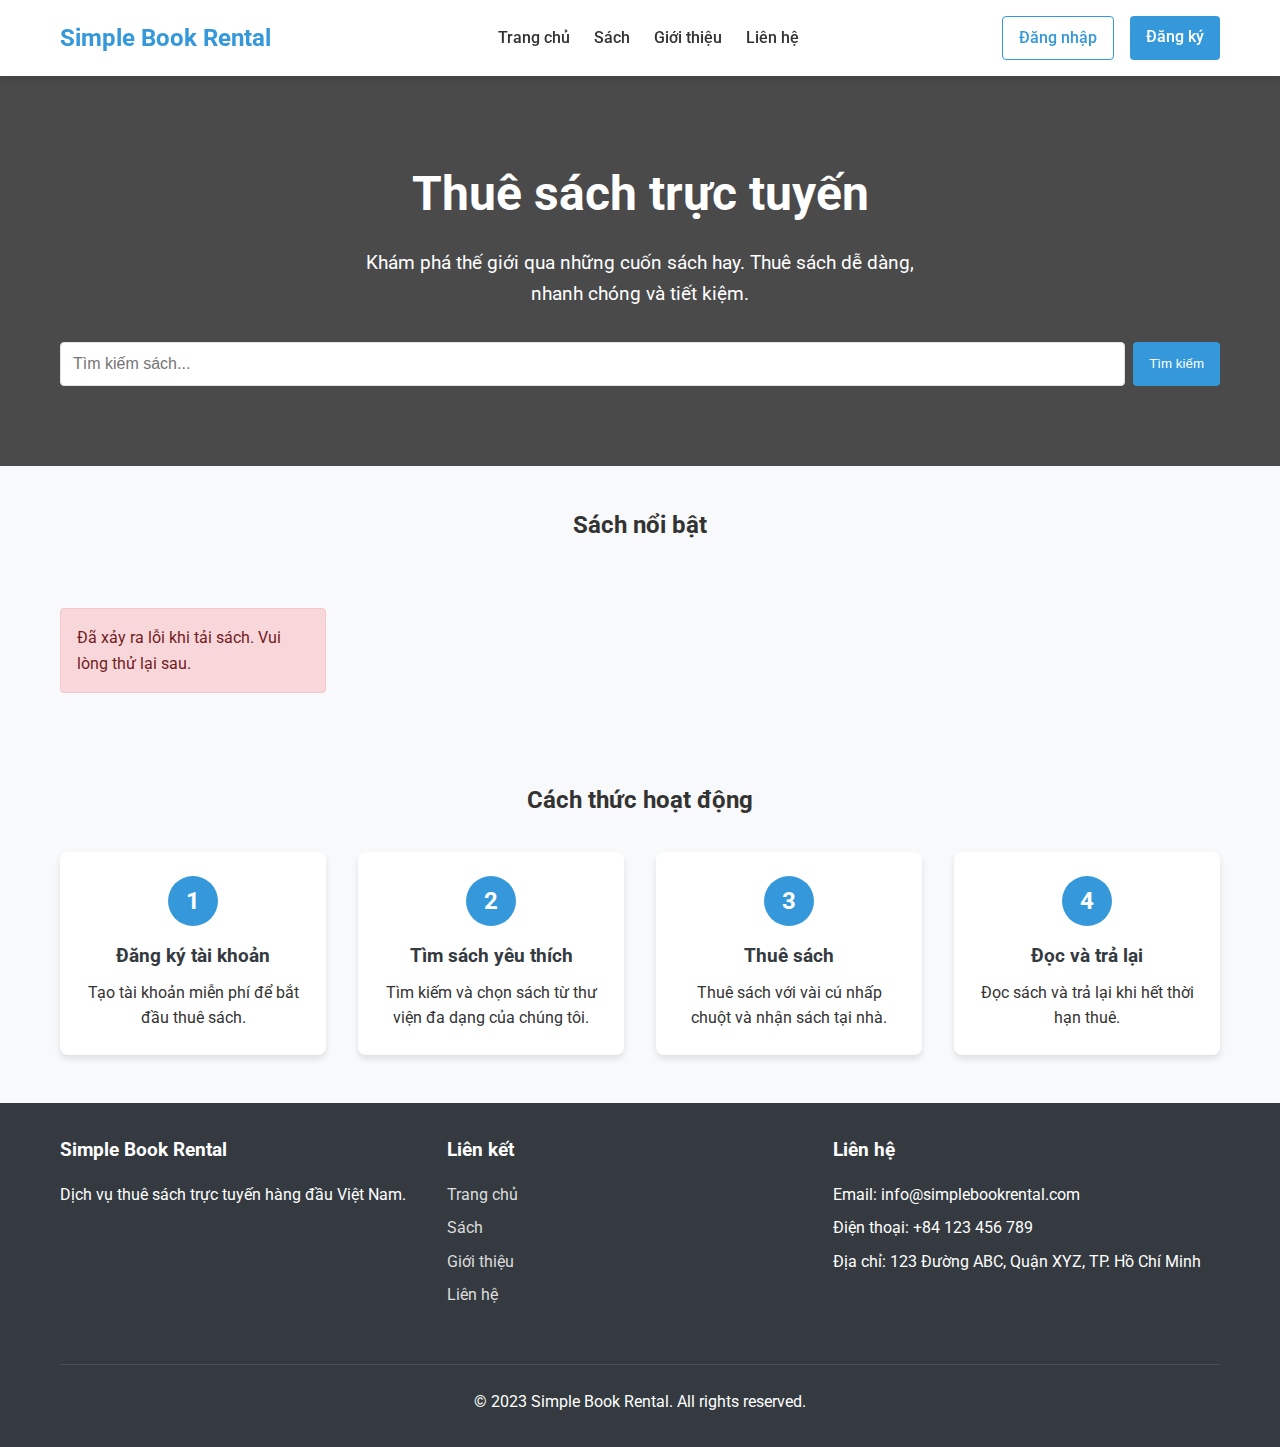
==== index.html @ a4442f51 "[+] Init" ====
<!DOCTYPE html>
<html lang="vi">
<head>
  <meta charset="UTF-8">
  <meta name="viewport" content="width=device-width, initial-scale=1.0">
  <title>Simple Book Rental - Thuê sách trực tuyến</title>
  <link rel="stylesheet" href="https://fonts.googleapis.com/css2?family=Roboto:wght@300;400;500;700&display=swap">
  <link rel="stylesheet" href="css/styles.css">
  <link rel="icon" href="images/favicon.ico" type="image/x-icon">
</head>
<body>
  <!-- Header -->
  <header>
    <div class="container">
      <nav class="navbar">
        <a href="index.html" class="logo">Simple Book Rental</a>

        <ul class="nav-links">
          <li><a href="index.html">Trang chủ</a></li>
          <li><a href="pages/books.html">Sách</a></li>
          <li><a href="pages/about.html">Giới thiệu</a></li>
          <li><a href="pages/contact.html">Liên hệ</a></li>
        </ul>

        <div class="auth-buttons">
          <!-- Will be populated by auth.js, but adding fallback buttons -->
          <a href="pages/login.html" class="btn btn-outline">Đăng nhập</a>
          <a href="pages/register.html" class="btn btn-primary">Đăng ký</a>
        </div>
      </nav>
    </div>
  </header>

  <!-- Hero Section -->
  <section class="hero">
    <div class="container">
      <h1>Thuê sách trực tuyến</h1>
      <p>Khám phá thế giới qua những cuốn sách hay. Thuê sách dễ dàng, nhanh chóng và tiết kiệm.</p>
      <form id="search-form" class="search-form">
        <input type="text" id="search-input" placeholder="Tìm kiếm sách..." required>
        <button type="submit" class="btn btn-primary">Tìm kiếm</button>
      </form>
    </div>
  </section>

  <!-- Featured Books -->
  <section class="container">
    <h2 class="text-center mt-5 mb-4">Sách nổi bật</h2>
    <div class="books-container">
      <!-- Books will be loaded dynamically -->
    </div>
  </section>

  <!-- How It Works -->
  <section class="container mt-5">
    <h2 class="text-center mb-4">Cách thức hoạt động</h2>
    <div class="steps-container">
      <div class="step">
        <div class="step-number">1</div>
        <h3>Đăng ký tài khoản</h3>
        <p>Tạo tài khoản miễn phí để bắt đầu thuê sách.</p>
      </div>
      <div class="step">
        <div class="step-number">2</div>
        <h3>Tìm sách yêu thích</h3>
        <p>Tìm kiếm và chọn sách từ thư viện đa dạng của chúng tôi.</p>
      </div>
      <div class="step">
        <div class="step-number">3</div>
        <h3>Thuê sách</h3>
        <p>Thuê sách với vài cú nhấp chuột và nhận sách tại nhà.</p>
      </div>
      <div class="step">
        <div class="step-number">4</div>
        <h3>Đọc và trả lại</h3>
        <p>Đọc sách và trả lại khi hết thời hạn thuê.</p>
      </div>
    </div>
  </section>

  <!-- Footer -->
  <footer>
    <div class="container">
      <div class="footer-content">
        <div class="footer-section">
          <h3 class="footer-title">Simple Book Rental</h3>
          <p>Dịch vụ thuê sách trực tuyến hàng đầu Việt Nam.</p>
        </div>

        <div class="footer-section">
          <h3 class="footer-title">Liên kết</h3>
          <ul class="footer-links">
            <li><a href="index.html">Trang chủ</a></li>
            <li><a href="pages/books.html">Sách</a></li>
            <li><a href="pages/about.html">Giới thiệu</a></li>
            <li><a href="pages/contact.html">Liên hệ</a></li>
          </ul>
        </div>

        <div class="footer-section">
          <h3 class="footer-title">Liên hệ</h3>
          <ul class="footer-links">
            <li>Email: info@simplebookrental.com</li>
            <li>Điện thoại: +84 123 456 789</li>
            <li>Địa chỉ: 123 Đường ABC, Quận XYZ, TP. Hồ Chí Minh</li>
          </ul>
        </div>
      </div>

      <div class="footer-bottom">
        <p>&copy; 2023 Simple Book Rental. All rights reserved.</p>
      </div>
    </div>
  </footer>

  <!-- JavaScript -->
  <script type="module" src="js/app.js"></script>
</body>
</html>
---- css/styles.css ----
/* Main CSS file for Simple Book Rental */

:root {
  --primary-color: #3498db;
  --secondary-color: #2ecc71;
  --accent-color: #e74c3c;
  --text-color: #333;
  --light-color: #f8f9fa;
  --dark-color: #343a40;
  --border-color: #dee2e6;
  --shadow: 0 4px 6px rgba(0, 0, 0, 0.1);
  --transition: all 0.3s ease;
}

* {
  margin: 0;
  padding: 0;
  box-sizing: border-box;
}

body {
  font-family: 'Roboto', sans-serif;
  line-height: 1.6;
  color: var(--text-color);
  background-color: var(--light-color);
}

.container {
  max-width: 1200px;
  margin: 0 auto;
  padding: 0 20px;
}

/* Header */
header {
  background-color: white;
  box-shadow: var(--shadow);
  position: sticky;
  top: 0;
  z-index: 100;
}

.navbar {
  display: flex;
  justify-content: space-between;
  align-items: center;
  padding: 1rem 0;
}

.logo {
  font-size: 1.5rem;
  font-weight: 700;
  color: var(--primary-color);
  text-decoration: none;
}

.nav-links {
  display: flex;
  list-style: none;
}

.nav-links li {
  margin-left: 1.5rem;
}

.nav-links a {
  text-decoration: none;
  color: var(--text-color);
  font-weight: 500;
  transition: var(--transition);
}

.nav-links a:hover {
  color: var(--primary-color);
}

.auth-buttons {
  display: flex;
  gap: 1rem;
}

/* Buttons */
.btn {
  display: inline-block;
  padding: 0.5rem 1rem;
  border-radius: 4px;
  text-decoration: none;
  font-weight: 500;
  cursor: pointer;
  transition: var(--transition);
  border: none;
}

.btn-primary {
  background-color: var(--primary-color);
  color: white;
}

.btn-primary:hover {
  background-color: #2980b9;
}

.btn-secondary {
  background-color: var(--secondary-color);
  color: white;
}

.btn-secondary:hover {
  background-color: #27ae60;
}

.btn-danger {
  background-color: var(--accent-color);
  color: white;
}

.btn-danger:hover {
  background-color: #c0392b;
}

.btn-outline {
  background-color: transparent;
  border: 1px solid var(--primary-color);
  color: var(--primary-color);
}

.btn-outline:hover {
  background-color: var(--primary-color);
  color: white;
}

/* Hero Section */
.hero {
  background: linear-gradient(rgba(0, 0, 0, 0.7), rgba(0, 0, 0, 0.7)), url('../images/library.jpg');
  background-size: cover;
  background-position: center;
  color: white;
  text-align: center;
  padding: 5rem 0;
}

.hero h1 {
  font-size: 3rem;
  margin-bottom: 1rem;
}

.hero p {
  font-size: 1.2rem;
  max-width: 600px;
  margin: 0 auto 2rem;
}

/* Book Cards */
.books-container {
  display: grid;
  grid-template-columns: repeat(auto-fill, minmax(250px, 1fr));
  gap: 2rem;
  padding: 2rem 0;
}

.book-card {
  background-color: white;
  border-radius: 8px;
  overflow: hidden;
  box-shadow: var(--shadow);
  transition: var(--transition);
}

.book-card:hover {
  transform: translateY(-5px);
  box-shadow: 0 10px 20px rgba(0, 0, 0, 0.1);
}

.book-img {
  height: 200px;
  width: 100%;
  object-fit: cover;
}

.book-info {
  padding: 1.5rem;
}

.book-title {
  font-size: 1.2rem;
  margin-bottom: 0.5rem;
  color: var(--dark-color);
}

.book-author {
  color: #666;
  margin-bottom: 1rem;
}

.book-description {
  margin-bottom: 1rem;
  display: -webkit-box;
  -webkit-line-clamp: 3;
  -webkit-box-orient: vertical;
  overflow: hidden;
}

/* Forms */
.form-container {
  max-width: 500px;
  margin: 2rem auto;
  padding: 2rem;
  background-color: white;
  border-radius: 8px;
  box-shadow: var(--shadow);
}

.form-title {
  text-align: center;
  margin-bottom: 2rem;
  color: var(--primary-color);
}

.form-group {
  margin-bottom: 1.5rem;
}

.form-label {
  display: block;
  margin-bottom: 0.5rem;
  font-weight: 500;
}

.form-input {
  width: 100%;
  padding: 0.75rem;
  border: 1px solid var(--border-color);
  border-radius: 4px;
  font-size: 1rem;
}

.form-input:focus {
  outline: none;
  border-color: var(--primary-color);
}

.form-submit {
  width: 100%;
  padding: 0.75rem;
  background-color: var(--primary-color);
  color: white;
  border: none;
  border-radius: 4px;
  font-size: 1rem;
  cursor: pointer;
  transition: var(--transition);
}

.form-submit:hover {
  background-color: #2980b9;
}

.form-link {
  display: block;
  text-align: center;
  margin-top: 1rem;
  color: var(--primary-color);
  text-decoration: none;
}

/* Book Detail */
.book-detail {
  display: flex;
  gap: 2rem;
  margin: 2rem 0;
}

.book-detail-img {
  flex: 0 0 300px;
  height: 450px;
  object-fit: cover;
  border-radius: 8px;
  box-shadow: var(--shadow);
}

.book-detail-info {
  flex: 1;
}

.book-detail-title {
  font-size: 2rem;
  margin-bottom: 0.5rem;
}

.book-detail-author {
  font-size: 1.2rem;
  color: #666;
  margin-bottom: 1rem;
}

.book-detail-isbn {
  margin-bottom: 1rem;
  color: #666;
}

.book-detail-description {
  margin-bottom: 2rem;
  line-height: 1.8;
}

/* Profile */
.profile-container {
  display: grid;
  grid-template-columns: 1fr 2fr;
  gap: 2rem;
  margin: 2rem 0;
}

.profile-sidebar {
  background-color: white;
  border-radius: 8px;
  padding: 1.5rem;
  box-shadow: var(--shadow);
}

.profile-main {
  background-color: white;
  border-radius: 8px;
  padding: 1.5rem;
  box-shadow: var(--shadow);
}

.profile-name {
  font-size: 1.5rem;
  margin-bottom: 0.5rem;
}

.profile-email {
  color: #666;
  margin-bottom: 1.5rem;
}

.profile-nav {
  list-style: none;
}

.profile-nav li {
  margin-bottom: 0.5rem;
}

.profile-nav a {
  display: block;
  padding: 0.5rem;
  text-decoration: none;
  color: var(--text-color);
  border-radius: 4px;
  transition: var(--transition);
}

.profile-nav a:hover,
.profile-nav a.active {
  background-color: var(--primary-color);
  color: white;
}

/* Footer */
footer {
  background-color: var(--dark-color);
  color: white;
  padding: 2rem 0;
  margin-top: 3rem;
}

.footer-content {
  display: flex;
  justify-content: space-between;
  flex-wrap: wrap;
}

.footer-section {
  flex: 1;
  min-width: 200px;
  margin-bottom: 1.5rem;
}

.footer-title {
  font-size: 1.2rem;
  margin-bottom: 1rem;
}

.footer-links {
  list-style: none;
}

.footer-links li {
  margin-bottom: 0.5rem;
}

.footer-links a {
  color: #ddd;
  text-decoration: none;
  transition: var(--transition);
}

.footer-links a:hover {
  color: white;
}

.footer-bottom {
  text-align: center;
  padding-top: 1.5rem;
  border-top: 1px solid rgba(255, 255, 255, 0.1);
  margin-top: 1.5rem;
}

/* Alerts */
.alert {
  padding: 1rem;
  border-radius: 4px;
  margin-bottom: 1rem;
}

.alert-success {
  background-color: #d4edda;
  color: #155724;
  border: 1px solid #c3e6cb;
}

.alert-danger {
  background-color: #f8d7da;
  color: #721c24;
  border: 1px solid #f5c6cb;
}

.alert-warning {
  background-color: #fff3cd;
  color: #856404;
  border: 1px solid #ffeeba;
}

/* Responsive */
@media (max-width: 768px) {
  .navbar {
    flex-direction: column;
    align-items: flex-start;
  }

  .nav-links {
    margin-top: 1rem;
    flex-direction: column;
  }

  .nav-links li {
    margin-left: 0;
    margin-bottom: 0.5rem;
  }

  .auth-buttons {
    margin-top: 1rem;
  }

  .book-detail {
    flex-direction: column;
  }

  .book-detail-img {
    width: 100%;
    height: auto;
  }

  .profile-container {
    grid-template-columns: 1fr;
  }
}

/* Loading Spinner */
.spinner {
  display: inline-block;
  width: 50px;
  height: 50px;
  border: 3px solid rgba(0, 0, 0, 0.1);
  border-radius: 50%;
  border-top-color: var(--primary-color);
  animation: spin 1s ease-in-out infinite;
}

@keyframes spin {
  to {
    transform: rotate(360deg);
  }
}

.loading-container {
  display: flex;
  justify-content: center;
  align-items: center;
  height: 200px;
}

/* About Page */
.about-content {
  max-width: 800px;
  margin: 0 auto;
  line-height: 1.8;
}

.about-content h2 {
  color: var(--primary-color);
  margin-top: 2rem;
}

.about-content ul {
  margin-left: 2rem;
  margin-bottom: 1rem;
}

.about-content ul li {
  margin-bottom: 0.5rem;
}

/* Contact Page */
.contact-container {
  display: grid;
  grid-template-columns: 1fr 1fr;
  gap: 2rem;
  margin: 2rem 0;
}

.contact-info, .contact-form {
  background-color: white;
  border-radius: 8px;
  padding: 1.5rem;
  box-shadow: var(--shadow);
}

.contact-item {
  margin-bottom: 1.5rem;
}

.contact-item h3 {
  color: var(--primary-color);
  margin-bottom: 0.5rem;
}

@media (max-width: 768px) {
  .contact-container {
    grid-template-columns: 1fr;
  }
}

/* Steps Container */
.steps-container {
  display: grid;
  grid-template-columns: repeat(auto-fit, minmax(250px, 1fr));
  gap: 2rem;
  margin: 2rem 0;
}

.step {
  background-color: white;
  border-radius: 8px;
  padding: 1.5rem;
  box-shadow: var(--shadow);
  text-align: center;
}

.step-number {
  display: flex;
  justify-content: center;
  align-items: center;
  width: 50px;
  height: 50px;
  background-color: var(--primary-color);
  color: white;
  border-radius: 50%;
  margin: 0 auto 1rem;
  font-size: 1.5rem;
  font-weight: 700;
}

.step h3 {
  margin-bottom: 0.5rem;
  color: var(--dark-color);
}

/* Search and Filter */
.search-filter {
  display: flex;
  justify-content: space-between;
  align-items: center;
  flex-wrap: wrap;
  gap: 1rem;
  margin-bottom: 2rem;
}

.search-form {
  display: flex;
  gap: 0.5rem;
  flex: 1;
}

.search-form input {
  flex: 1;
  padding: 0.75rem;
  border: 1px solid var(--border-color);
  border-radius: 4px;
  font-size: 1rem;
}

.filter-container {
  display: flex;
  gap: 0.5rem;
}

/* Pagination */
.pagination {
  display: flex;
  justify-content: center;
  align-items: center;
  gap: 1rem;
  margin: 2rem 0;
}

#page-info {
  font-weight: 500;
}

/* Utilities */
.text-center {
  text-align: center;
}

.mt-1 { margin-top: 0.5rem; }
.mt-2 { margin-top: 1rem; }
.mt-3 { margin-top: 1.5rem; }
.mt-4 { margin-top: 2rem; }
.mt-5 { margin-top: 2.5rem; }

.mb-1 { margin-bottom: 0.5rem; }
.mb-2 { margin-bottom: 1rem; }
.mb-3 { margin-bottom: 1.5rem; }
.mb-4 { margin-bottom: 2rem; }
.mb-5 { margin-bottom: 2.5rem; }

.hidden {
  display: none;
}
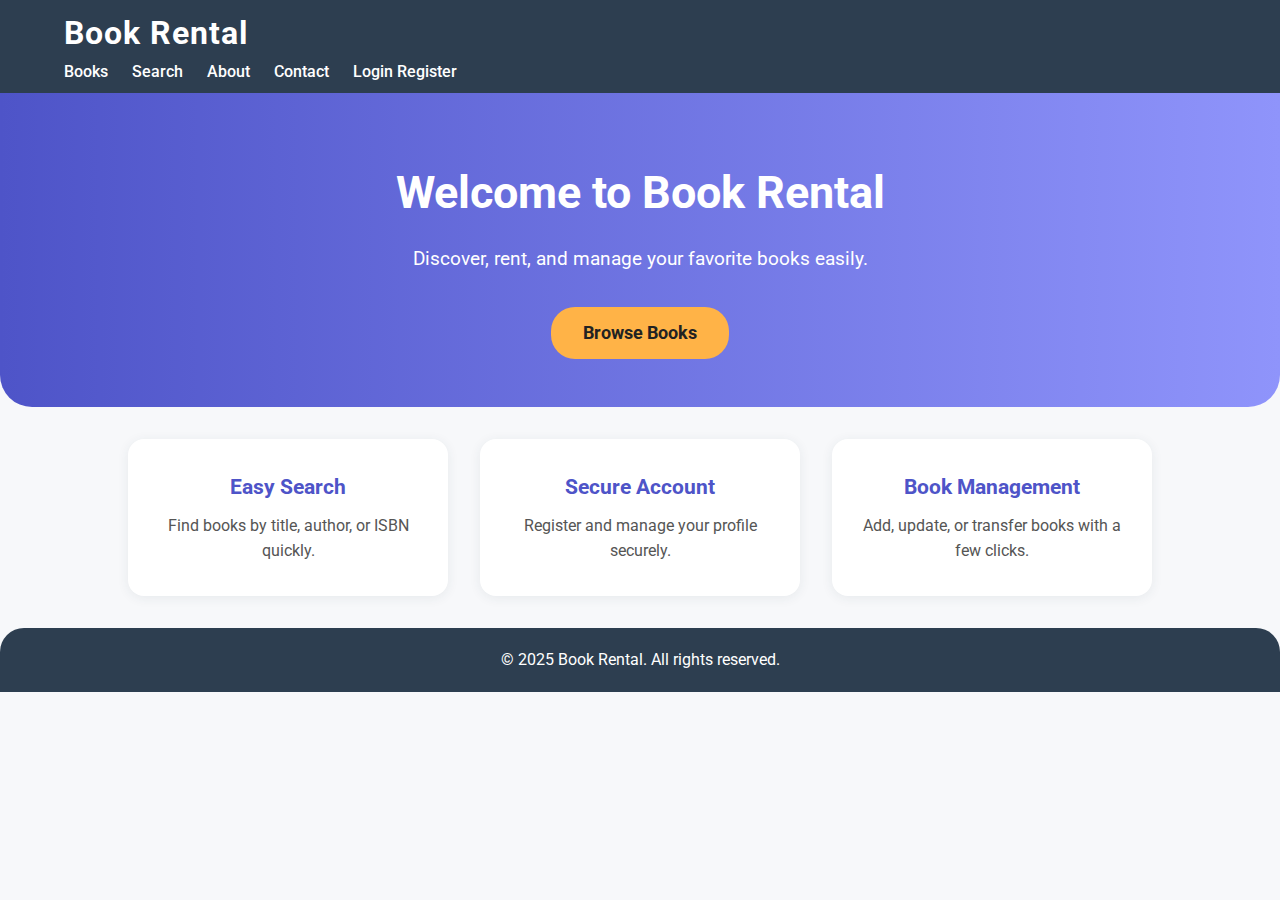
==== commit 1d14aaeb: "[!] Rewrite" ====
--- a/index.html
+++ b/index.html
@@ -1,119 +1,62 @@
 <!DOCTYPE html>
 <html lang="vi">
 <head>
-  <meta charset="UTF-8">
-  <meta name="viewport" content="width=device-width, initial-scale=1.0">
-  <title>Simple Book Rental - Thuê sách trực tuyến</title>
-  <link rel="stylesheet" href="https://fonts.googleapis.com/css2?family=Roboto:wght@300;400;500;700&display=swap">
-  <link rel="stylesheet" href="css/styles.css">
-  <link rel="icon" href="images/favicon.ico" type="image/x-icon">
+  <meta charset="UTF-8" />
+  <meta name="viewport" content="width=device-width, initial-scale=1.0"/>
+  <title>Book Rental</title>
+  <link rel="stylesheet" href="css/styles.css"/>
+  <!-- Google Fonts for modern look -->
+  <link href="https://fonts.googleapis.com/css?family=Roboto:400,700&display=swap" rel="stylesheet"/>
 </head>
 <body>
-  <!-- Header -->
   <header>
-    <div class="container">
-      <nav class="navbar">
-        <a href="index.html" class="logo">Simple Book Rental</a>
-
-        <ul class="nav-links">
-          <li><a href="index.html">Trang chủ</a></li>
-          <li><a href="pages/books.html">Sách</a></li>
-          <li><a href="pages/about.html">Giới thiệu</a></li>
-          <li><a href="pages/contact.html">Liên hệ</a></li>
+    <nav class="navbar">
+      <div class="container">
+        <a href="index.html" class="logo">Book Rental</a>
+        <ul class="nav-links" id="navLinks">
+          <li><a href="pages/books.html">Books</a></li>
+          <li><a href="pages/search.html">Search</a></li>
+          <li><a href="pages/about.html">About</a></li>
+          <li><a href="pages/contact.html">Contact</a></li>
+          <li id="nav-auth"></li>
         </ul>
-
-        <div class="auth-buttons">
-          <!-- Will be populated by auth.js, but adding fallback buttons -->
-          <a href="pages/login.html" class="btn btn-outline">Đăng nhập</a>
-          <a href="pages/register.html" class="btn btn-primary">Đăng ký</a>
+        <div class="menu-toggle" id="menuToggle">&#9776;</div>
+      </div>
+    </nav>
+  </header>
+  <main>
+    <section class="hero">
+      <div class="container">
+        <h1>Welcome to Book Rental</h1>
+        <p>Discover, rent, and manage your favorite books easily.</p>
+        <a href="pages/books.html" class="btn-primary">Browse Books</a>
+      </div>
+    </section>
+    <section class="features">
+      <div class="container features-grid">
+        <div class="feature-card">
+          <h2>Easy Search</h2>
+          <p>Find books by title, author, or ISBN quickly.</p>
         </div>
-      </nav>
-    </div>
-  </header>
-
-  <!-- Hero Section -->
-  <section class="hero">
-    <div class="container">
-      <h1>Thuê sách trực tuyến</h1>
-      <p>Khám phá thế giới qua những cuốn sách hay. Thuê sách dễ dàng, nhanh chóng và tiết kiệm.</p>
-      <form id="search-form" class="search-form">
-        <input type="text" id="search-input" placeholder="Tìm kiếm sách..." required>
-        <button type="submit" class="btn btn-primary">Tìm kiếm</button>
-      </form>
-    </div>
-  </section>
-
-  <!-- Featured Books -->
-  <section class="container">
-    <h2 class="text-center mt-5 mb-4">Sách nổi bật</h2>
-    <div class="books-container">
-      <!-- Books will be loaded dynamically -->
-    </div>
-  </section>
-
-  <!-- How It Works -->
-  <section class="container mt-5">
-    <h2 class="text-center mb-4">Cách thức hoạt động</h2>
-    <div class="steps-container">
-      <div class="step">
-        <div class="step-number">1</div>
-        <h3>Đăng ký tài khoản</h3>
-        <p>Tạo tài khoản miễn phí để bắt đầu thuê sách.</p>
+        <div class="feature-card">
+          <h2>Secure Account</h2>
+          <p>Register and manage your profile securely.</p>
+        </div>
+        <div class="feature-card">
+          <h2>Book Management</h2>
+          <p>Add, update, or transfer books with a few clicks.</p>
+        </div>
       </div>
-      <div class="step">
-        <div class="step-number">2</div>
-        <h3>Tìm sách yêu thích</h3>
-        <p>Tìm kiếm và chọn sách từ thư viện đa dạng của chúng tôi.</p>
-      </div>
-      <div class="step">
-        <div class="step-number">3</div>
-        <h3>Thuê sách</h3>
-        <p>Thuê sách với vài cú nhấp chuột và nhận sách tại nhà.</p>
-      </div>
-      <div class="step">
-        <div class="step-number">4</div>
-        <h3>Đọc và trả lại</h3>
-        <p>Đọc sách và trả lại khi hết thời hạn thuê.</p>
-      </div>
-    </div>
-  </section>
-
-  <!-- Footer -->
+    </section>
+  </main>
   <footer>
     <div class="container">
-      <div class="footer-content">
-        <div class="footer-section">
-          <h3 class="footer-title">Simple Book Rental</h3>
-          <p>Dịch vụ thuê sách trực tuyến hàng đầu Việt Nam.</p>
-        </div>
-
-        <div class="footer-section">
-          <h3 class="footer-title">Liên kết</h3>
-          <ul class="footer-links">
-            <li><a href="index.html">Trang chủ</a></li>
-            <li><a href="pages/books.html">Sách</a></li>
-            <li><a href="pages/about.html">Giới thiệu</a></li>
-            <li><a href="pages/contact.html">Liên hệ</a></li>
-          </ul>
-        </div>
-
-        <div class="footer-section">
-          <h3 class="footer-title">Liên hệ</h3>
-          <ul class="footer-links">
-            <li>Email: info@simplebookrental.com</li>
-            <li>Điện thoại: +84 123 456 789</li>
-            <li>Địa chỉ: 123 Đường ABC, Quận XYZ, TP. Hồ Chí Minh</li>
-          </ul>
-        </div>
-      </div>
-
-      <div class="footer-bottom">
-        <p>&copy; 2023 Simple Book Rental. All rights reserved.</p>
-      </div>
+      <p>&copy; 2025 Book Rental. All rights reserved.</p>
     </div>
   </footer>
-
-  <!-- JavaScript -->
-  <script type="module" src="js/app.js"></script>
+  <script src="js/app.js"></script>
+  <script src="js/api.js"></script>
+  <script src="js/auth.js"></script>
+  <script src="js/utils.js"></script>
 </body>
 </html>
--- a/css/styles.css
+++ b/css/styles.css
@@ -1,642 +1,193 @@
-/* Main CSS file for Simple Book Rental */
+/* Book Rental - Main Stylesheet */
+/* Author: Cline (auto-generated) */
+/* All code is commented in English for maintainability. */
 
-:root {
-  --primary-color: #3498db;
-  --secondary-color: #2ecc71;
-  --accent-color: #e74c3c;
-  --text-color: #333;
-  --light-color: #f8f9fa;
-  --dark-color: #343a40;
-  --border-color: #dee2e6;
-  --shadow: 0 4px 6px rgba(0, 0, 0, 0.1);
-  --transition: all 0.3s ease;
+/* Reset and base styles */
+*,
+*::before,
+*::after {
+  box-sizing: border-box;
+  margin: 0;
+  padding: 0;
 }
 
-* {
-  margin: 0;
-  padding: 0;
-  box-sizing: border-box;
+html, body {
+  font-family: 'Roboto', Arial, sans-serif;
+  background: #f7f8fa;
+  color: #222;
+  min-height: 100vh;
+  line-height: 1.6;
 }
 
-body {
-  font-family: 'Roboto', sans-serif;
-  line-height: 1.6;
-  color: var(--text-color);
-  background-color: var(--light-color);
+/* Container */
+.container {
+  width: 90%;
+  max-width: 1200px;
+  margin: 0 auto;
 }
 
-.container {
-  max-width: 1200px;
-  margin: 0 auto;
-  padding: 0 20px;
-}
-
-/* Header */
-header {
-  background-color: white;
-  box-shadow: var(--shadow);
-  position: sticky;
-  top: 0;
-  z-index: 100;
-}
-
+/* Navbar styles */
 .navbar {
-  display: flex;
-  justify-content: space-between;
-  align-items: center;
-  padding: 1rem 0;
+  background: #2d3e50;
+  color: #fff;
+  padding: 0.5rem 0;
+  box-shadow: 0 2px 8px rgba(0,0,0,0.04);
 }
 
 .logo {
-  font-size: 1.5rem;
+  font-size: 2rem;
   font-weight: 700;
-  color: var(--primary-color);
+  color: #fff;
   text-decoration: none;
+  letter-spacing: 1px;
 }
 
 .nav-links {
+  list-style: none;
   display: flex;
-  list-style: none;
+  gap: 1.5rem;
+  align-items: center;
 }
 
-.nav-links li {
-  margin-left: 1.5rem;
+.nav-links li a {
+  color: #fff;
+  text-decoration: none;
+  font-weight: 500;
+  transition: color 0.2s;
 }
 
-.nav-links a {
-  text-decoration: none;
-  color: var(--text-color);
-  font-weight: 500;
-  transition: var(--transition);
+.nav-links li a:hover {
+  color: #ffb347;
 }
 
-.nav-links a:hover {
-  color: var(--primary-color);
+.menu-toggle {
+  display: none;
+  font-size: 2rem;
+  cursor: pointer;
+  color: #fff;
 }
 
-.auth-buttons {
-  display: flex;
-  gap: 1rem;
-}
-
-/* Buttons */
-.btn {
-  display: inline-block;
-  padding: 0.5rem 1rem;
-  border-radius: 4px;
-  text-decoration: none;
-  font-weight: 500;
-  cursor: pointer;
-  transition: var(--transition);
-  border: none;
-}
-
-.btn-primary {
-  background-color: var(--primary-color);
-  color: white;
-}
-
-.btn-primary:hover {
-  background-color: #2980b9;
-}
-
-.btn-secondary {
-  background-color: var(--secondary-color);
-  color: white;
-}
-
-.btn-secondary:hover {
-  background-color: #27ae60;
-}
-
-.btn-danger {
-  background-color: var(--accent-color);
-  color: white;
-}
-
-.btn-danger:hover {
-  background-color: #c0392b;
-}
-
-.btn-outline {
-  background-color: transparent;
-  border: 1px solid var(--primary-color);
-  color: var(--primary-color);
-}
-
-.btn-outline:hover {
-  background-color: var(--primary-color);
-  color: white;
-}
-
-/* Hero Section */
+/* Hero section */
 .hero {
-  background: linear-gradient(rgba(0, 0, 0, 0.7), rgba(0, 0, 0, 0.7)), url('../images/library.jpg');
-  background-size: cover;
-  background-position: center;
-  color: white;
+  background: linear-gradient(90deg, #4e54c8 0%, #8f94fb 100%);
+  color: #fff;
+  padding: 4rem 0 3rem 0;
   text-align: center;
-  padding: 5rem 0;
+  border-radius: 0 0 32px 32px;
+  margin-bottom: 2rem;
 }
 
 .hero h1 {
-  font-size: 3rem;
+  font-size: 2.8rem;
   margin-bottom: 1rem;
+  font-weight: 700;
 }
 
 .hero p {
   font-size: 1.2rem;
-  max-width: 600px;
-  margin: 0 auto 2rem;
+  margin-bottom: 2rem;
 }
 
-/* Book Cards */
-.books-container {
-  display: grid;
-  grid-template-columns: repeat(auto-fill, minmax(250px, 1fr));
-  gap: 2rem;
-  padding: 2rem 0;
+.btn-primary {
+  display: inline-block;
+  background: #ffb347;
+  color: #222;
+  padding: 0.75rem 2rem;
+  border-radius: 24px;
+  font-weight: 700;
+  text-decoration: none;
+  font-size: 1.1rem;
+  transition: background 0.2s;
 }
 
-.book-card {
-  background-color: white;
-  border-radius: 8px;
-  overflow: hidden;
-  box-shadow: var(--shadow);
-  transition: var(--transition);
+.btn-primary:hover {
+  background: #ffd580;
 }
 
-.book-card:hover {
-  transform: translateY(-5px);
-  box-shadow: 0 10px 20px rgba(0, 0, 0, 0.1);
-}
-
-.book-img {
-  height: 200px;
-  width: 100%;
-  object-fit: cover;
-}
-
-.book-info {
-  padding: 1.5rem;
-}
-
-.book-title {
-  font-size: 1.2rem;
-  margin-bottom: 0.5rem;
-  color: var(--dark-color);
-}
-
-.book-author {
-  color: #666;
-  margin-bottom: 1rem;
-}
-
-.book-description {
-  margin-bottom: 1rem;
-  display: -webkit-box;
-  -webkit-line-clamp: 3;
-  -webkit-box-orient: vertical;
-  overflow: hidden;
-}
-
-/* Forms */
-.form-container {
-  max-width: 500px;
-  margin: 2rem auto;
-  padding: 2rem;
-  background-color: white;
-  border-radius: 8px;
-  box-shadow: var(--shadow);
-}
-
-.form-title {
-  text-align: center;
-  margin-bottom: 2rem;
-  color: var(--primary-color);
-}
-
-.form-group {
-  margin-bottom: 1.5rem;
-}
-
-.form-label {
-  display: block;
-  margin-bottom: 0.5rem;
-  font-weight: 500;
-}
-
-.form-input {
-  width: 100%;
-  padding: 0.75rem;
-  border: 1px solid var(--border-color);
-  border-radius: 4px;
-  font-size: 1rem;
-}
-
-.form-input:focus {
-  outline: none;
-  border-color: var(--primary-color);
-}
-
-.form-submit {
-  width: 100%;
-  padding: 0.75rem;
-  background-color: var(--primary-color);
-  color: white;
-  border: none;
-  border-radius: 4px;
-  font-size: 1rem;
-  cursor: pointer;
-  transition: var(--transition);
-}
-
-.form-submit:hover {
-  background-color: #2980b9;
-}
-
-.form-link {
-  display: block;
-  text-align: center;
-  margin-top: 1rem;
-  color: var(--primary-color);
-  text-decoration: none;
-}
-
-/* Book Detail */
-.book-detail {
-  display: flex;
-  gap: 2rem;
+/* Features section */
+.features {
   margin: 2rem 0;
 }
 
-.book-detail-img {
-  flex: 0 0 300px;
-  height: 450px;
-  object-fit: cover;
-  border-radius: 8px;
-  box-shadow: var(--shadow);
+.features-grid {
+  display: flex;
+  gap: 2rem;
+  justify-content: center;
+  flex-wrap: wrap;
 }
 
-.book-detail-info {
-  flex: 1;
+.feature-card {
+  background: #fff;
+  border-radius: 16px;
+  box-shadow: 0 2px 12px rgba(44,62,80,0.08);
+  padding: 2rem 1.5rem;
+  min-width: 220px;
+  max-width: 320px;
+  flex: 1 1 220px;
+  text-align: center;
 }
 
-.book-detail-title {
-  font-size: 2rem;
+.feature-card h2 {
+  color: #4e54c8;
   margin-bottom: 0.5rem;
+  font-size: 1.3rem;
 }
 
-.book-detail-author {
-  font-size: 1.2rem;
-  color: #666;
-  margin-bottom: 1rem;
-}
-
-.book-detail-isbn {
-  margin-bottom: 1rem;
-  color: #666;
-}
-
-.book-detail-description {
-  margin-bottom: 2rem;
-  line-height: 1.8;
-}
-
-/* Profile */
-.profile-container {
-  display: grid;
-  grid-template-columns: 1fr 2fr;
-  gap: 2rem;
-  margin: 2rem 0;
-}
-
-.profile-sidebar {
-  background-color: white;
-  border-radius: 8px;
-  padding: 1.5rem;
-  box-shadow: var(--shadow);
-}
-
-.profile-main {
-  background-color: white;
-  border-radius: 8px;
-  padding: 1.5rem;
-  box-shadow: var(--shadow);
-}
-
-.profile-name {
-  font-size: 1.5rem;
-  margin-bottom: 0.5rem;
-}
-
-.profile-email {
-  color: #666;
-  margin-bottom: 1.5rem;
-}
-
-.profile-nav {
-  list-style: none;
-}
-
-.profile-nav li {
-  margin-bottom: 0.5rem;
-}
-
-.profile-nav a {
-  display: block;
-  padding: 0.5rem;
-  text-decoration: none;
-  color: var(--text-color);
-  border-radius: 4px;
-  transition: var(--transition);
-}
-
-.profile-nav a:hover,
-.profile-nav a.active {
-  background-color: var(--primary-color);
-  color: white;
+.feature-card p {
+  color: #555;
+  font-size: 1rem;
 }
 
 /* Footer */
 footer {
-  background-color: var(--dark-color);
-  color: white;
-  padding: 2rem 0;
-  margin-top: 3rem;
+  background: #2d3e50;
+  color: #fff;
+  text-align: center;
+  padding: 1.2rem 0;
+  margin-top: 2rem;
+  border-radius: 24px 24px 0 0;
+  font-size: 1rem;
 }
 
-.footer-content {
-  display: flex;
-  justify-content: space-between;
-  flex-wrap: wrap;
+/* Responsive styles */
+@media (max-width: 900px) {
+  .features-grid {
+    flex-direction: column;
+    align-items: center;
+  }
 }
 
-.footer-section {
-  flex: 1;
-  min-width: 200px;
-  margin-bottom: 1.5rem;
-}
-
-.footer-title {
-  font-size: 1.2rem;
-  margin-bottom: 1rem;
-}
-
-.footer-links {
-  list-style: none;
-}
-
-.footer-links li {
-  margin-bottom: 0.5rem;
-}
-
-.footer-links a {
-  color: #ddd;
-  text-decoration: none;
-  transition: var(--transition);
-}
-
-.footer-links a:hover {
-  color: white;
-}
-
-.footer-bottom {
-  text-align: center;
-  padding-top: 1.5rem;
-  border-top: 1px solid rgba(255, 255, 255, 0.1);
-  margin-top: 1.5rem;
-}
-
-/* Alerts */
-.alert {
-  padding: 1rem;
-  border-radius: 4px;
-  margin-bottom: 1rem;
-}
-
-.alert-success {
-  background-color: #d4edda;
-  color: #155724;
-  border: 1px solid #c3e6cb;
-}
-
-.alert-danger {
-  background-color: #f8d7da;
-  color: #721c24;
-  border: 1px solid #f5c6cb;
-}
-
-.alert-warning {
-  background-color: #fff3cd;
-  color: #856404;
-  border: 1px solid #ffeeba;
-}
-
-/* Responsive */
-@media (max-width: 768px) {
-  .navbar {
+@media (max-width: 700px) {
+  .navbar .container {
     flex-direction: column;
     align-items: flex-start;
   }
-
   .nav-links {
-    margin-top: 1rem;
     flex-direction: column;
+    gap: 1rem;
+    width: 100%;
+    display: none;
+    background: #2d3e50;
+    position: absolute;
+    top: 60px;
+    left: 0;
+    padding: 1rem 0;
+    z-index: 10;
   }
-
-  .nav-links li {
-    margin-left: 0;
-    margin-bottom: 0.5rem;
+  .nav-links.active {
+    display: flex;
   }
-
-  .auth-buttons {
-    margin-top: 1rem;
-  }
-
-  .book-detail {
-    flex-direction: column;
-  }
-
-  .book-detail-img {
-    width: 100%;
-    height: auto;
-  }
-
-  .profile-container {
-    grid-template-columns: 1fr;
+  .menu-toggle {
+    display: block;
+    margin-left: auto;
   }
 }
 
-/* Loading Spinner */
-.spinner {
-  display: inline-block;
-  width: 50px;
-  height: 50px;
-  border: 3px solid rgba(0, 0, 0, 0.1);
-  border-radius: 50%;
-  border-top-color: var(--primary-color);
-  animation: spin 1s ease-in-out infinite;
+::-webkit-scrollbar {
+  width: 8px;
+  background: #eee;
 }
-
-@keyframes spin {
-  to {
-    transform: rotate(360deg);
-  }
+::-webkit-scrollbar-thumb {
+  background: #bdbdbd;
+  border-radius: 8px;
 }
-
-.loading-container {
-  display: flex;
-  justify-content: center;
-  align-items: center;
-  height: 200px;
-}
-
-/* About Page */
-.about-content {
-  max-width: 800px;
-  margin: 0 auto;
-  line-height: 1.8;
-}
-
-.about-content h2 {
-  color: var(--primary-color);
-  margin-top: 2rem;
-}
-
-.about-content ul {
-  margin-left: 2rem;
-  margin-bottom: 1rem;
-}
-
-.about-content ul li {
-  margin-bottom: 0.5rem;
-}
-
-/* Contact Page */
-.contact-container {
-  display: grid;
-  grid-template-columns: 1fr 1fr;
-  gap: 2rem;
-  margin: 2rem 0;
-}
-
-.contact-info, .contact-form {
-  background-color: white;
-  border-radius: 8px;
-  padding: 1.5rem;
-  box-shadow: var(--shadow);
-}
-
-.contact-item {
-  margin-bottom: 1.5rem;
-}
-
-.contact-item h3 {
-  color: var(--primary-color);
-  margin-bottom: 0.5rem;
-}
-
-@media (max-width: 768px) {
-  .contact-container {
-    grid-template-columns: 1fr;
-  }
-}
-
-/* Steps Container */
-.steps-container {
-  display: grid;
-  grid-template-columns: repeat(auto-fit, minmax(250px, 1fr));
-  gap: 2rem;
-  margin: 2rem 0;
-}
-
-.step {
-  background-color: white;
-  border-radius: 8px;
-  padding: 1.5rem;
-  box-shadow: var(--shadow);
-  text-align: center;
-}
-
-.step-number {
-  display: flex;
-  justify-content: center;
-  align-items: center;
-  width: 50px;
-  height: 50px;
-  background-color: var(--primary-color);
-  color: white;
-  border-radius: 50%;
-  margin: 0 auto 1rem;
-  font-size: 1.5rem;
-  font-weight: 700;
-}
-
-.step h3 {
-  margin-bottom: 0.5rem;
-  color: var(--dark-color);
-}
-
-/* Search and Filter */
-.search-filter {
-  display: flex;
-  justify-content: space-between;
-  align-items: center;
-  flex-wrap: wrap;
-  gap: 1rem;
-  margin-bottom: 2rem;
-}
-
-.search-form {
-  display: flex;
-  gap: 0.5rem;
-  flex: 1;
-}
-
-.search-form input {
-  flex: 1;
-  padding: 0.75rem;
-  border: 1px solid var(--border-color);
-  border-radius: 4px;
-  font-size: 1rem;
-}
-
-.filter-container {
-  display: flex;
-  gap: 0.5rem;
-}
-
-/* Pagination */
-.pagination {
-  display: flex;
-  justify-content: center;
-  align-items: center;
-  gap: 1rem;
-  margin: 2rem 0;
-}
-
-#page-info {
-  font-weight: 500;
-}
-
-/* Utilities */
-.text-center {
-  text-align: center;
-}
-
-.mt-1 { margin-top: 0.5rem; }
-.mt-2 { margin-top: 1rem; }
-.mt-3 { margin-top: 1.5rem; }
-.mt-4 { margin-top: 2rem; }
-.mt-5 { margin-top: 2.5rem; }
-
-.mb-1 { margin-bottom: 0.5rem; }
-.mb-2 { margin-bottom: 1rem; }
-.mb-3 { margin-bottom: 1.5rem; }
-.mb-4 { margin-bottom: 2rem; }
-.mb-5 { margin-bottom: 2.5rem; }
-
-.hidden {
-  display: none;
-}
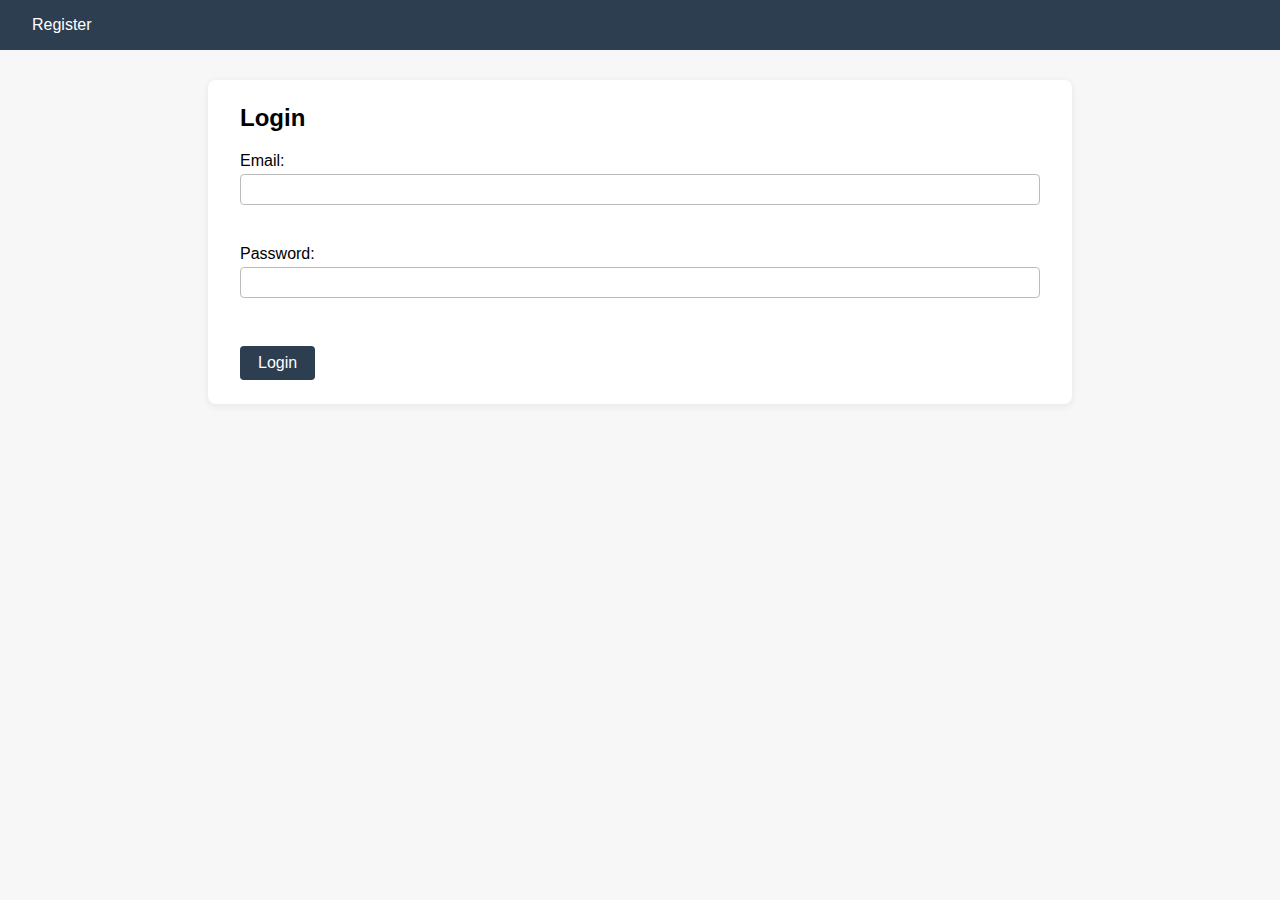
==== commit cb4e3066: "[!] Rewrite" ====
--- a/index.html
+++ b/index.html
@@ -1,62 +1,91 @@
 <!DOCTYPE html>
-<html lang="vi">
+<html lang="en">
 <head>
-  <meta charset="UTF-8" />
-  <meta name="viewport" content="width=device-width, initial-scale=1.0"/>
-  <title>Book Rental</title>
-  <link rel="stylesheet" href="css/styles.css"/>
-  <!-- Google Fonts for modern look -->
-  <link href="https://fonts.googleapis.com/css?family=Roboto:400,700&display=swap" rel="stylesheet"/>
+  <meta charset="UTF-8">
+  <title>Simple Book Rental</title>
+  <meta name="viewport" content="width=device-width, initial-scale=1.0">
+  <link rel="stylesheet" href="style.css">
 </head>
 <body>
-  <header>
-    <nav class="navbar">
-      <div class="container">
-        <a href="index.html" class="logo">Book Rental</a>
-        <ul class="nav-links" id="navLinks">
-          <li><a href="pages/books.html">Books</a></li>
-          <li><a href="pages/search.html">Search</a></li>
-          <li><a href="pages/about.html">About</a></li>
-          <li><a href="pages/contact.html">Contact</a></li>
-          <li id="nav-auth"></li>
-        </ul>
-        <div class="menu-toggle" id="menuToggle">&#9776;</div>
+  <nav id="navbar">
+    <span id="nav-home" class="nav-link">Home</span>
+    <span id="nav-profile" class="nav-link">Profile</span>
+    <span id="nav-logout" class="nav-link" style="display:none;">Logout</span>
+    <span id="nav-login" class="nav-link">Login</span>
+    <span id="nav-register" class="nav-link">Register</span>
+  </nav>
+
+  <main>
+    <!-- Home: Book Table -->
+    <section id="home-section" style="display:none;">
+      <h2>Your Books</h2>
+      <button id="btn-add-book">Add Book</button>
+      <table id="books-table">
+        <thead>
+          <tr>
+            <th>Title</th>
+            <th>Author</th>
+            <th>ISBN</th>
+            <th>Description</th>
+            <th>Actions</th>
+          </tr>
+        </thead>
+        <tbody>
+          <!-- Book rows here -->
+        </tbody>
+      </table>
+    </section>
+
+    <!-- Profile -->
+    <section id="profile-section" style="display:none;">
+      <h2>User Profile</h2>
+      <form id="profile-form">
+        <label>Name: <input type="text" id="profile-name" required></label><br>
+        <label>Email: <input type="email" id="profile-email" required></label><br>
+        <label>New Password: <input type="password" id="profile-password"></label><br>
+        <button type="submit">Update Profile</button>
+      </form>
+    </section>
+
+    <!-- Login -->
+    <section id="login-section" style="display:none;">
+      <h2>Login</h2>
+      <form id="login-form">
+        <label>Email: <input type="email" id="login-email" required></label><br>
+        <label>Password: <input type="password" id="login-password" required></label><br>
+        <button type="submit">Login</button>
+      </form>
+    </section>
+
+    <!-- Register -->
+    <section id="register-section" style="display:none;">
+      <h2>Register</h2>
+      <form id="register-form">
+        <label>Name: <input type="text" id="register-name" required></label><br>
+        <label>Email: <input type="email" id="register-email" required></label><br>
+        <label>Password: <input type="password" id="register-password" required></label><br>
+        <button type="submit">Register</button>
+      </form>
+    </section>
+
+    <!-- Book Modal (Add/Edit) -->
+    <div id="book-modal" class="modal" style="display:none;">
+      <div class="modal-content">
+        <span class="close" id="close-book-modal">&times;</span>
+        <h2 id="book-modal-title">Add/Edit Book</h2>
+        <form id="book-form">
+          <label>Title: <input type="text" id="book-title" required></label><br>
+          <label>Author: <input type="text" id="book-author" required></label><br>
+          <label>ISBN: <input type="text" id="book-isbn" required></label><br>
+          <label>Description: <textarea id="book-description"></textarea></label><br>
+          <button type="submit" id="book-form-submit">Save</button>
+        </form>
       </div>
-    </nav>
-  </header>
-  <main>
-    <section class="hero">
-      <div class="container">
-        <h1>Welcome to Book Rental</h1>
-        <p>Discover, rent, and manage your favorite books easily.</p>
-        <a href="pages/books.html" class="btn-primary">Browse Books</a>
-      </div>
-    </section>
-    <section class="features">
-      <div class="container features-grid">
-        <div class="feature-card">
-          <h2>Easy Search</h2>
-          <p>Find books by title, author, or ISBN quickly.</p>
-        </div>
-        <div class="feature-card">
-          <h2>Secure Account</h2>
-          <p>Register and manage your profile securely.</p>
-        </div>
-        <div class="feature-card">
-          <h2>Book Management</h2>
-          <p>Add, update, or transfer books with a few clicks.</p>
-        </div>
-      </div>
-    </section>
+    </div>
   </main>
-  <footer>
-    <div class="container">
-      <p>&copy; 2025 Book Rental. All rights reserved.</p>
-    </div>
-  </footer>
-  <script src="js/app.js"></script>
-  <script src="js/api.js"></script>
-  <script src="js/auth.js"></script>
-  <script src="js/utils.js"></script>
+
+  <div id="message" style="display:none;"></div>
+
+  <script src="main.js"></script>
 </body>
 </html>
--- a/style.css
+++ b/style.css
@@ -0,0 +1,137 @@
+body {
+  font-family: Arial, sans-serif;
+  margin: 0;
+  background: #f7f7f7;
+}
+
+nav#navbar {
+  background: #2d3e50;
+  color: #fff;
+  padding: 10px 20px;
+  display: flex;
+  gap: 20px;
+  align-items: center;
+}
+
+.nav-link {
+  cursor: pointer;
+  padding: 6px 12px;
+  border-radius: 4px;
+  transition: background 0.2s;
+}
+
+.nav-link:hover {
+  background: #1a232f;
+}
+
+main {
+  max-width: 800px;
+  margin: 30px auto;
+  background: #fff;
+  padding: 24px 32px;
+  border-radius: 8px;
+  box-shadow: 0 2px 8px rgba(0,0,0,0.07);
+}
+
+h2 {
+  margin-top: 0;
+}
+
+form label {
+  display: block;
+  margin-bottom: 10px;
+}
+
+input[type="text"], input[type="email"], input[type="password"], textarea {
+  width: 100%;
+  padding: 7px 10px;
+  margin-top: 4px;
+  margin-bottom: 12px;
+  border: 1px solid #bbb;
+  border-radius: 4px;
+  box-sizing: border-box;
+}
+
+button {
+  background: #2d3e50;
+  color: #fff;
+  border: none;
+  padding: 8px 18px;
+  border-radius: 4px;
+  cursor: pointer;
+  font-size: 1em;
+  margin-top: 8px;
+  transition: background 0.2s;
+}
+
+button:hover {
+  background: #1a232f;
+}
+
+#books-table {
+  width: 100%;
+  border-collapse: collapse;
+  margin-top: 16px;
+}
+
+#books-table th, #books-table td {
+  border: 1px solid #ddd;
+  padding: 8px;
+  text-align: left;
+}
+
+#books-table th {
+  background: #f0f0f0;
+}
+
+#books-table tr:nth-child(even) {
+  background: #fafafa;
+}
+
+#books-table tr:hover {
+  background: #f1f7ff;
+}
+
+.modal {
+  position: fixed;
+  z-index: 1000;
+  left: 0; top: 0; right: 0; bottom: 0;
+  background: rgba(0,0,0,0.3);
+  display: flex;
+  align-items: center;
+  justify-content: center;
+}
+
+.modal-content {
+  background: #fff;
+  padding: 24px 32px;
+  border-radius: 8px;
+  min-width: 320px;
+  max-width: 400px;
+  position: relative;
+}
+
+.close {
+  position: absolute;
+  right: 16px;
+  top: 12px;
+  font-size: 1.5em;
+  color: #888;
+  cursor: pointer;
+}
+
+#message {
+  position: fixed;
+  left: 50%;
+  top: 20px;
+  transform: translateX(-50%);
+  background: #2d3e50;
+  color: #fff;
+  padding: 12px 24px;
+  border-radius: 6px;
+  z-index: 2000;
+  font-size: 1.1em;
+  min-width: 200px;
+  text-align: center;
+  box-shadow: 0 2px 8px rgba(0,0,0,0.12);
+}
